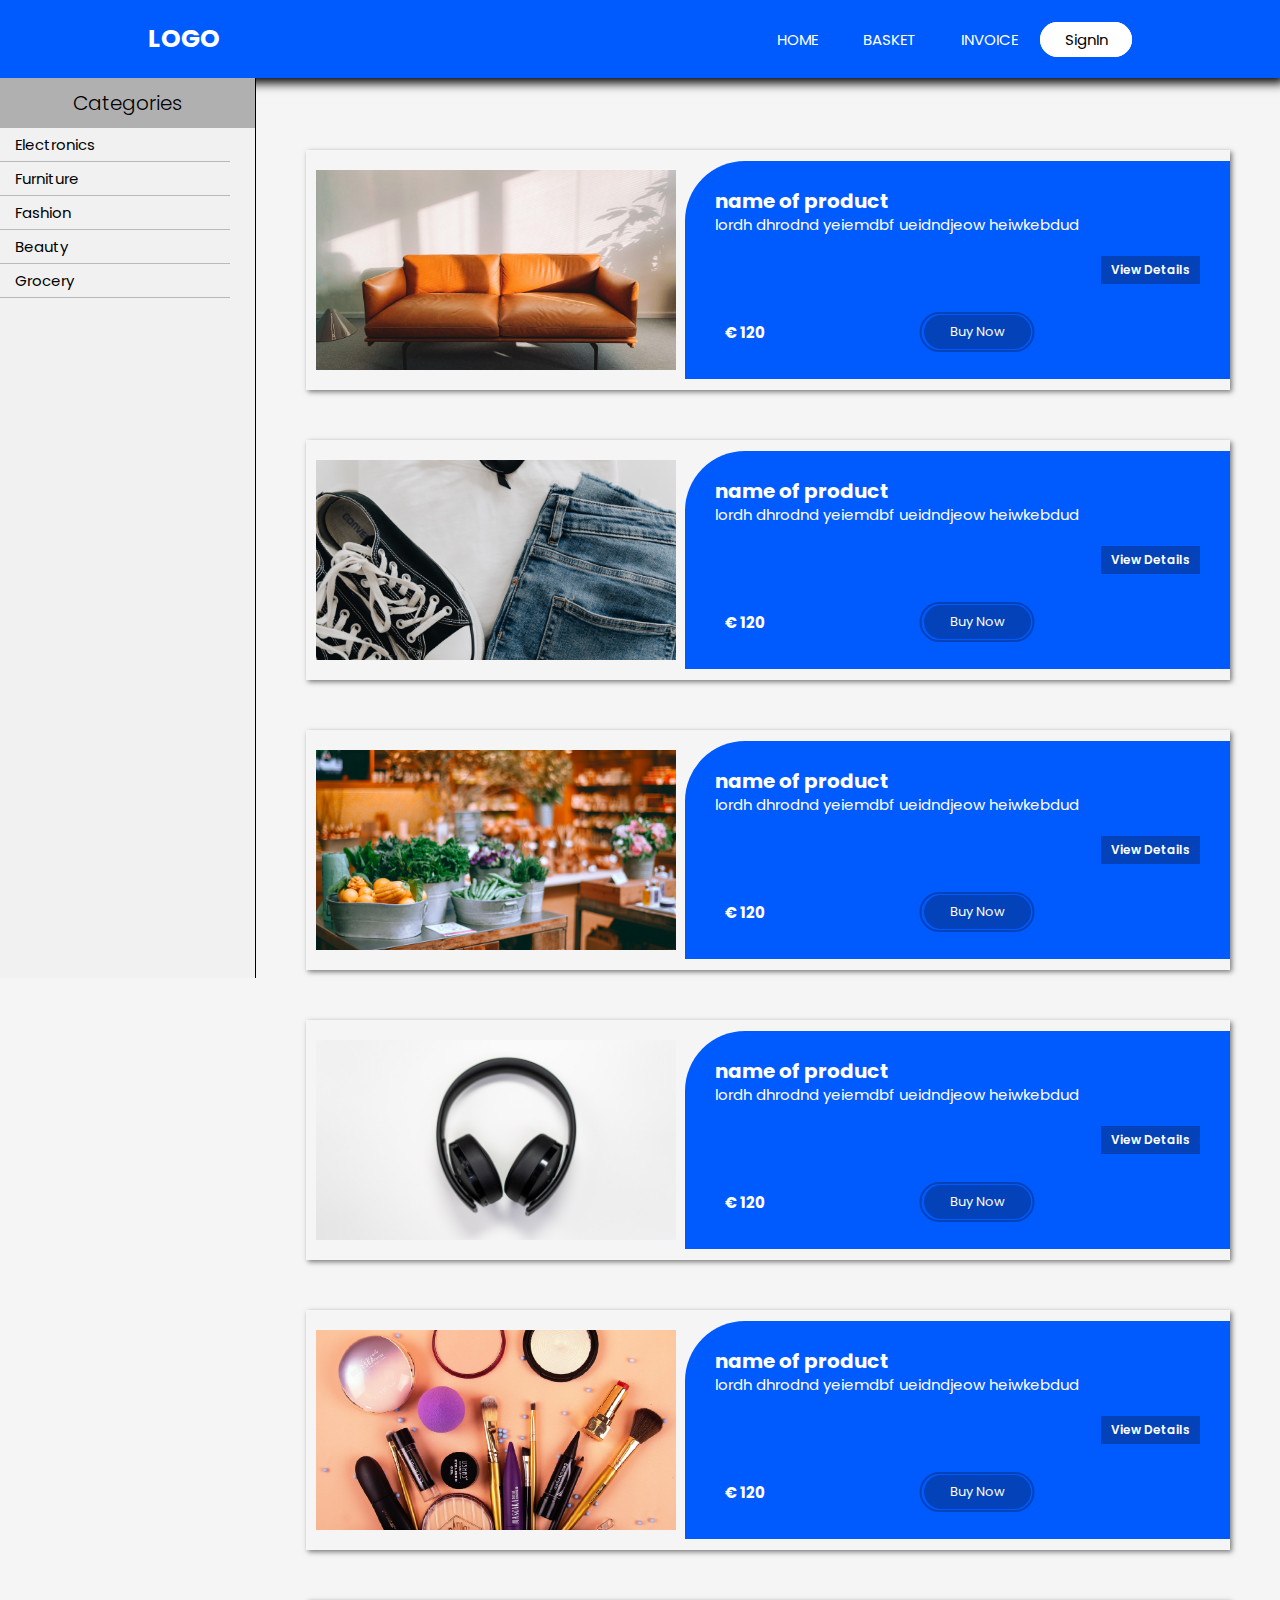
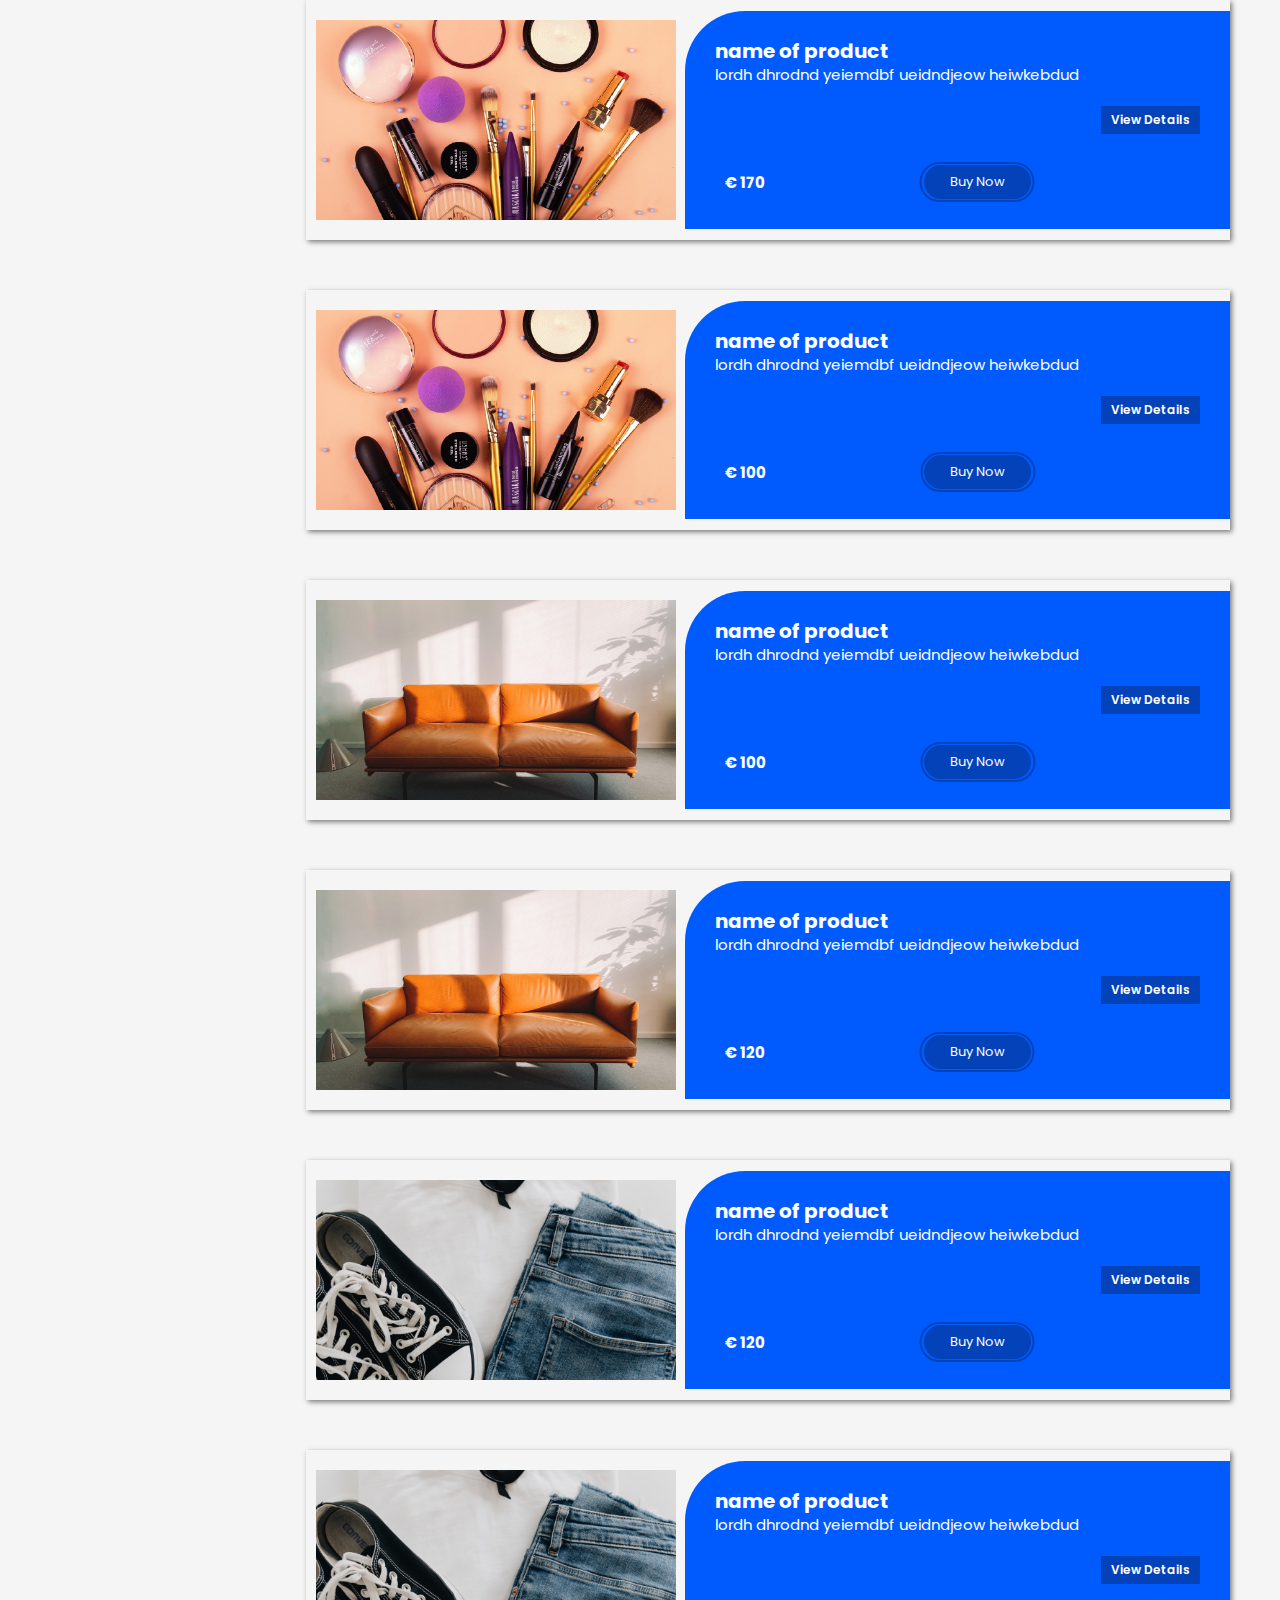
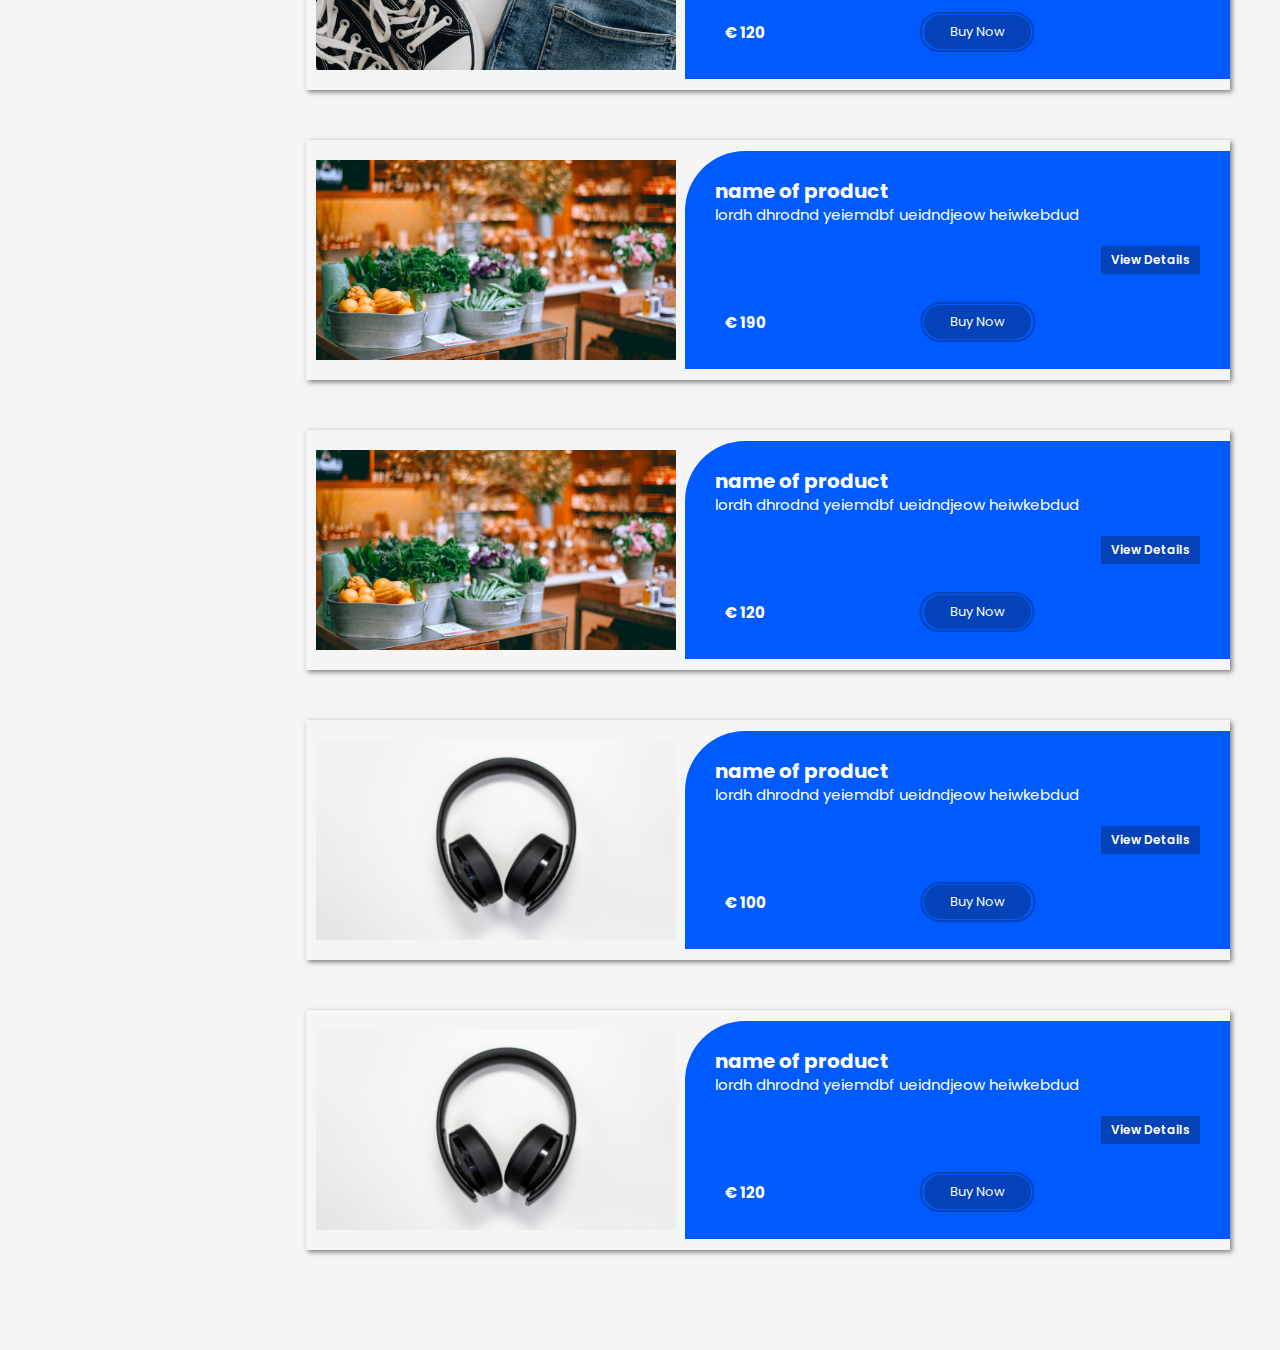
==== index.html @ 4881e4e9 "hello" ====
<!DOCTYPE html>
<html lang="en">

<head>
    <meta charset="UTF-8">
    <meta http-equiv="X-UA-Compatible" content="IE=edge">
    <link rel="stylesheet" href="./css/style.css">
    <link rel="stylesheet" href="https://cdnjs.cloudflare.com/ajax/libs/font-awesome/5.15.3/css/all.min.css" integrity="sha512-iBBXm8fW90+nuLcSKlbmrPcLa0OT92xO1BIsZ+ywDWZCvqsWgccV3gFoRBv0z+8dLJgyAHIhR35VZc2oM/gI1w==" crossorigin="anonymous" referrerpolicy="no-referrer" />
    <title>Document</title>
</head>

<body>
    <nav class="bg-clr-blue">
        <div class="container navbar">
            <div>
                <h1 class="logo clr-light">LOGO</h1>
            </div>
            <div>
                <ul class="menu-items">
                    <li><a href="./index.html" class="menu-item clr-light"> HOME</a></li>
                    <li><a href="./basket.html" class="menu-item clr-light">BASKET</a></li>
                    <li><a href="#" class="menu-item clr-light">INVOICE</a></li>
                    <li><a href="#" class="menu-item clr-dark btn ">SignIn</a></li>
                </ul>
            </div>
        </div>
    </nav>
    <div class="fix"></div>
    <section class="showcase">
        <div class="left">
            <h1 class="cat-heading">Categories</h1>
            <ul class="cat-items">
                <li class="cat-item" data-display="elect"><a class="clr-dark">Electronics</a></li>
                <li class="cat-item" data-display="furn"><a class="clr-dark">Furniture</a></li>
                <li class="cat-item" data-display="fash"><a class="clr-dark">Fashion</a></li>
                <li class="cat-item" data-display="beauty"><a class="clr-dark">Beauty</a></li>
                <li class="cat-item" data-display="groc"><a class="clr-dark">Grocery</a></li>
            </ul>
        </div>
        <div class="right">

     
        </div>
    </section>
    <script type="module" src="./js/Index.js"></script>
</body>
<!-- #00bfff -->

</html>
---- css/style.css ----
@import url("https://fonts.googleapis.com/css2?family=Poppins:wght@300;400;500;600;700&display=swap");
*,
*::before,
*::after {
  padding: 0;
  margin: 0;
  box-sizing: border-box;
}
html {
  font-size: 62.5%;
  scroll-behavior: smooth;
}
:root {
  --prim-clr: #005bff;
  --sec-clr: #f5f5f5;
}
body {
  font-family: "Poppins", sans-serif;
  background-color: var(--sec-clr);
  margin: 0;
}
li {
  list-style: none;
  list-style-type: none;
}
a {
  text-decoration: none;
}

/* ############# utility classes ####################### */
.container {
  max-width: 1200px;
  width: 80%;
  margin: auto;
}
.bg-clr-blue {
  background: var(--prim-clr);
}
.clr-dark {
  color: #000;
}
.clr-light {
  color: #fff;
}
.btn {
  background: #fff;
  border-radius: 10em;
  border: 2px solid #fff;
  padding: 2.5em;
  transition: all 0.5s ease-in;
  cursor: pointer;
}
.btn:hover {
  box-shadow: 5px 5px 10px #000;
  border-color: #000;
  font-weight: 500;
}
.btn-sec {
  background: #0342b8;
  color: #fff;
  text-decoration: none;
  padding: 7px 2em;
  border-radius: 10em;
  z-index: o;
  font-size: 1.3rem;
  position: relative;
  cursor: pointer;
  transition: all 0.2s ease-in;
}
.btn-sec::before {
  content: "";
  position: absolute;
  top: 50%;
  left: 50%;
  transform: translate(-50%, -50%);
  width: 115px;
  height: 40px;
  border-radius: 10em;
  border: 2px solid #0342b8;
 
}
.btn-dtl {
  font-size: 1.2rem;
  font-weight: 600;
  text-transform: capitalize;
  padding: 5px 10px;
  margin: 20px 20px auto auto;
  background: #0342b8;
  transition: all 0.2s ease-in;
  cursor: pointer;
}
.btn-dtl:hover {
  transform: scale(0.95);
}
.btn-sec:hover::before {
  display: none;
}
.btn-sec:hover {
  transform: scale(0.95);
  background: none;
  font-weight: 600;
  box-shadow: 2px 2px 5px #000;
}

.plc-btn{
  font-size: 2rem;
  text-decoration: none;
  font-weight: 700;
  background: var(--prim-clr);
  display: block;
  width: 80%;
  padding: 10px;
  text-align: center;
  margin: 1em auto;
  transition: all 0.2s ease-in;
}
.plc-btn:hover{
  transform: scale(1.1);
  box-shadow: 7px 7px 5px rgba(0, 0, 0, 0.425);
}
/* ###########navbar###### */
.fix {
  height: 100px;
}
.navbar {
  background-color: var(--prim-clr);
  display: flex;
  justify-content: space-between;
  align-items: center;
  align-content: center;
  padding: 2em;
  margin: auto;
}
nav {
  position: fixed;
  width: 100%;
  z-index: 99;
  box-shadow: 5px 5px 10px #000;
}
.menu-items {
  display: flex;
  align-content: center;
  align-items: center;
}
.menu-item {
  padding: 0 1.5em;
  font-size: 1.5rem;
  transition: all 0.3s ease-in;
}
.menu-item:hover {
  font-weight: 600;
  transform: scale(0.98);
}

.menu-item:last-child {
  padding: 5px 1.5em;
}
.logo {
  font-size: 2.5rem;
}

/* ################## body styling ######################### */

.showcase {
  display: flex;
  flex-direction: row;
}
.left {
  background: #f1f1f1;
  width: 20%;
  height: 100%;
  z-index: 99;
  top: 78px;
  position: fixed;
  border-right: 1px solid #000;
}
.right {
  background: var(--sec-clr);
  width: 80%;
  height: auto;
  padding: 5em;
  margin-left: 20%;
}
.cat-body {
  display: flex;
  justify-content: space-between;
  flex-wrap: wrap;
  display: none;
}
.cat-heading {
  background: rgba(80, 80, 80, 0.4);
  text-align: center;
  padding: 10px;
  font-size: 2rem;
  font-weight: 300;
  margin-top: 0;
}
.cat-items {
  padding: 0;
  width: 90%;
}
.cat-item {
  padding: 5px 5px 5px 15px;
  font-size: 1.5rem;
  display: block;
  width: 100%;
  border-bottom: 1px solid rgb(185, 185, 185);
  cursor: pointer;
}

/* ######################## card styling ########################### */

.img img {
  display: block;
  width: 100%;
  height: 200px;
  margin: 20px 10px;
  object-fit: cover;
  object-position: center;
}
.img {
  width: 39%;
}
.content {
  background: var(--prim-clr);
  border-top-left-radius: 6em;
  padding: 10px;
  width: 59%;
  height: 100%;
}
.product-heading {
  font-size: 2rem;
  margin: 15px 20px auto 20px;
}
.price-tag {
  display: flex;
  justify-content: space-between;
  align-items: center;
  align-content: center;
  margin: 20px;
  margin-top: 3.1em;
  padding: 0 10px;
}
.icon {
  font-size: 2rem;
  cursor: pointer;
}
.icon:hover {
  transform: scale(1.2);
}
.dtl {
  display: flex;
  flex-direction: row-reverse;
}

/* ################################### details stylin ####################################### */

.card-dtl{
  width: 100%;
  box-shadow: 2px 2px 5px rgba(0, 0, 0, 0.5);
  height: auto;
  margin-bottom: 5em;
  display: flex;
  justify-content: space-between;
  align-items: center;
  align-content: center;
  flex-direction: row;
}

.product-discript-dtl {
  font-size: 1.5rem;
  margin: -3px 20px auto 20px;
}

.dtl-list{
    background: var(--prim-clr);
    margin: 0 0 10px 10px ;
    width: 100%;
}
.product-dtl{
    padding: 10px;
    font-size: 1.5rem;
    font-weight: 500;
    background: #0342b8;
    border-bottom: 1px solid rgba(17, 17, 17, 0.314);
}
.open{
    display: none;
}

.dtl-list-item{
    font-size: 1.3rem;
    padding: 6px;
    font-weight: 500;
}
.dtl-list-item:nth-child(odd){
    background: #0342b8;
}
.abt-product{
    margin:30px 20px;
}
.abt-pnt{
    padding-top: 3px;
    margin: 0 20px;
    list-style-type: disc;
    font-size: 1.3rem;
}
.abt-head{
    font-size: 1.5rem;
    font-weight: 500;
    margin: 10px 0px;
}

/* ##################### Basket Page Styling ################### */

.basket-wrapper{
    width: 100%;
    height: 95vh;
    display: flex;
    
}

/* ######### Bas-Left Styling ####### */
.bas-left{
    width: 30%;
    z-index: 99;
    top: 78px;
    position: fixed;
    border-right: 2px solid rgba(80, 80, 80, 0.4);
    height: 100%;
}

.invoice-heading{
    text-align: center;
    padding: 10px;
    font-weight: 500;
    text-transform: uppercase;
    font-size: 2rem;
    background: rgba(80, 80, 80, 0.4);

}
.wrap{
  display: flex;
  justify-content: space-between;
  align-items: center;
  padding:10px 2em;
  align-content: center;
  font-size: 1.5rem;
}
.invoie-total{
  font-weight: 600;
  border-top: 2px solid rgba(80, 80, 80, 0.4);
  border-bottom: 2px solid rgba(80, 80, 80, 0.4);
}
/* ########## .bas-right styling ######## */
.bas-right{
    width: 70%;
    margin-left: 30%;
    padding: 5em;
}
.input{
  display: block;
  width: 25%;
  padding: 5px 1em;
  font-size: 1.2rem;
  background: #0342b8;
  border: 2px solid #fff;
  color: #fff;
  border-radius: 10px;
  margin-right: 20px;
}
.input:focus{
  border: 2px solid #fff;
  outline: none;
}
::placeholder{
  color: #fff;
  opacity: 1;
  font-weight: 500;
}
.input-wrapper{
  display: flex;
  flex-direction: row-reverse;
}
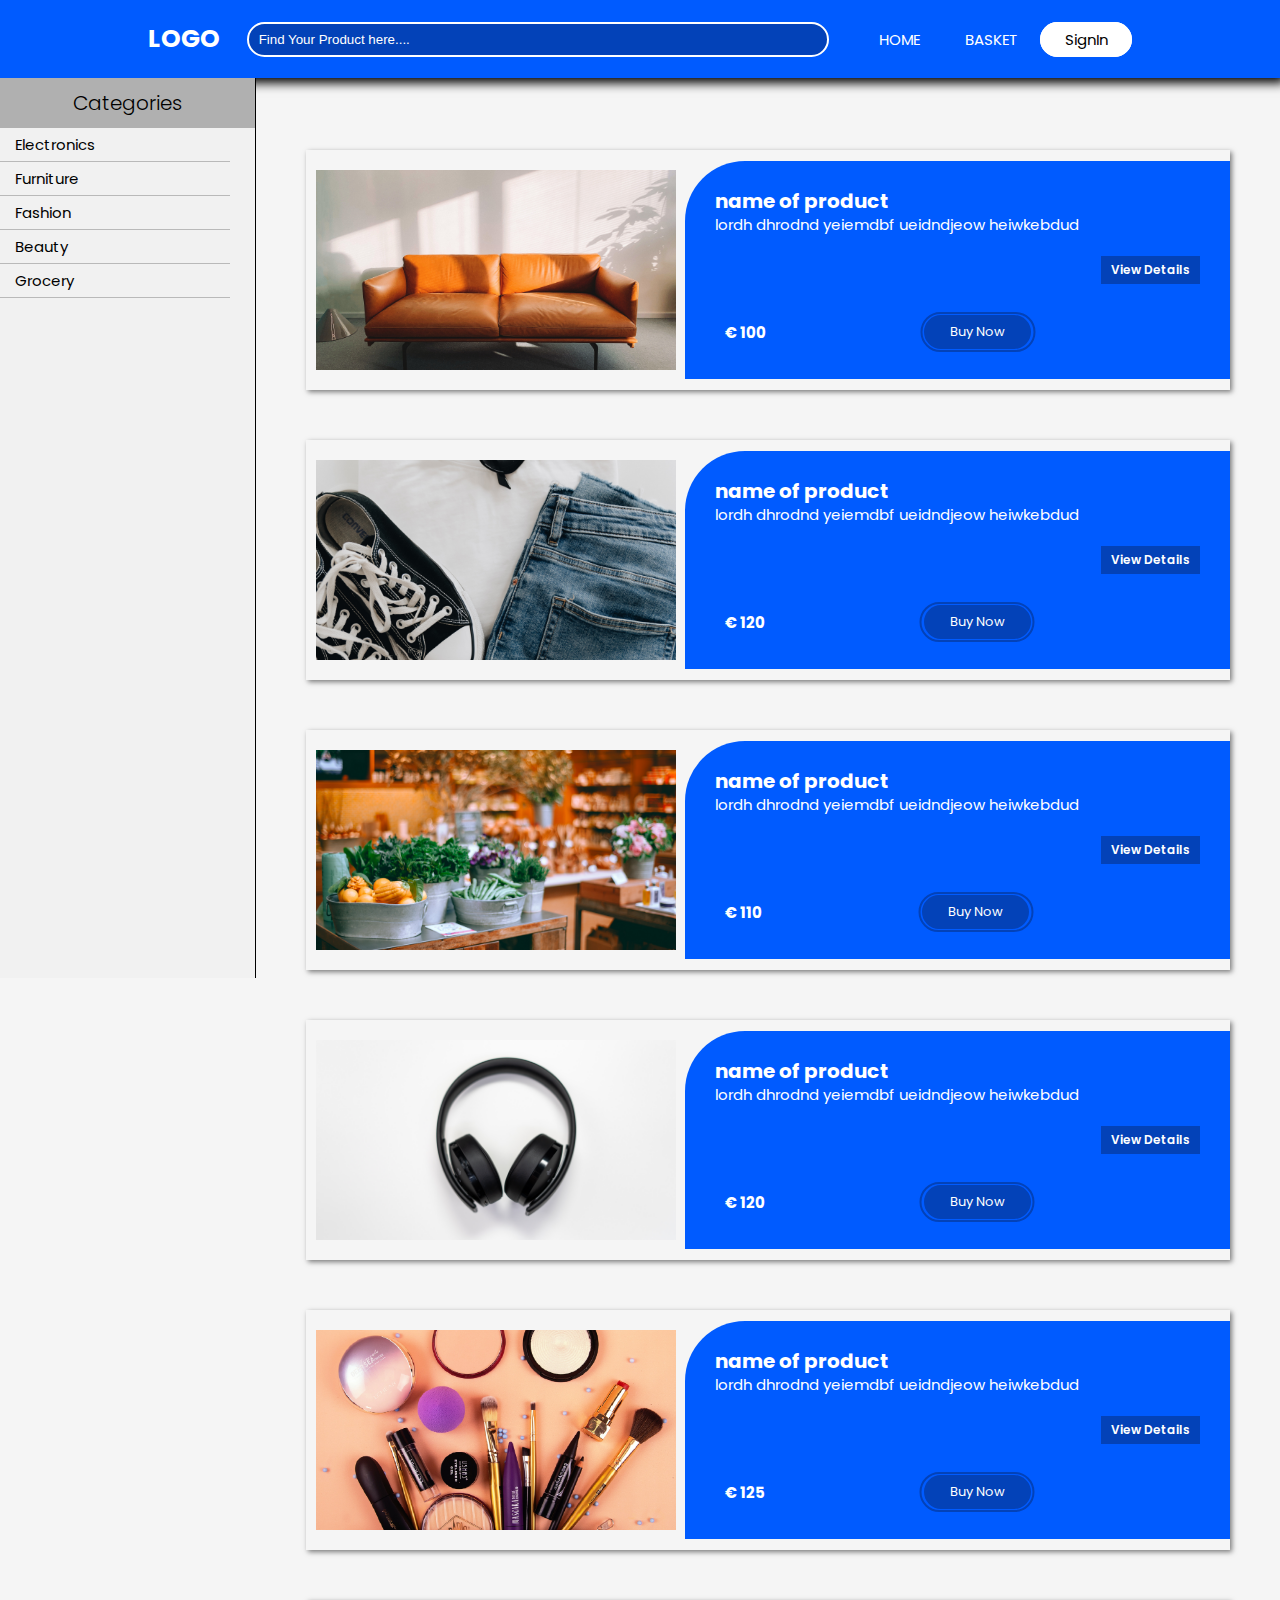
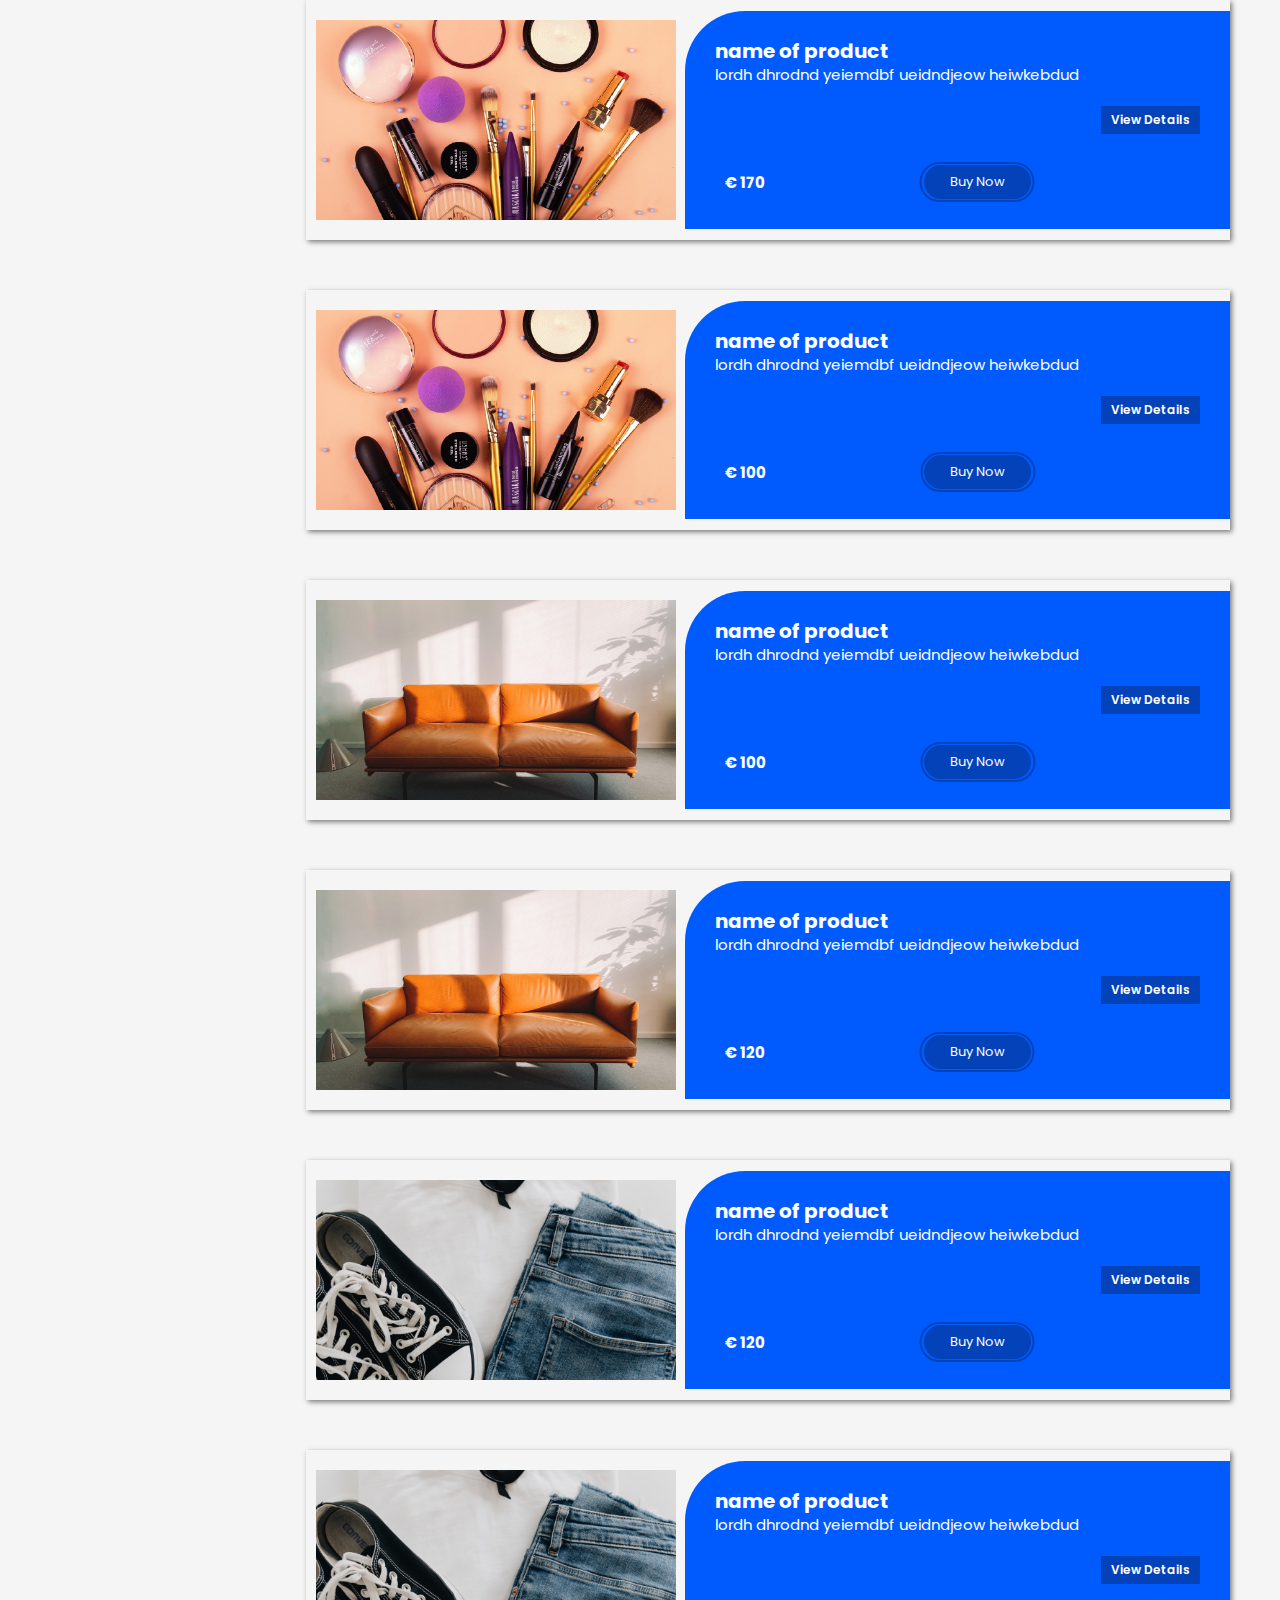
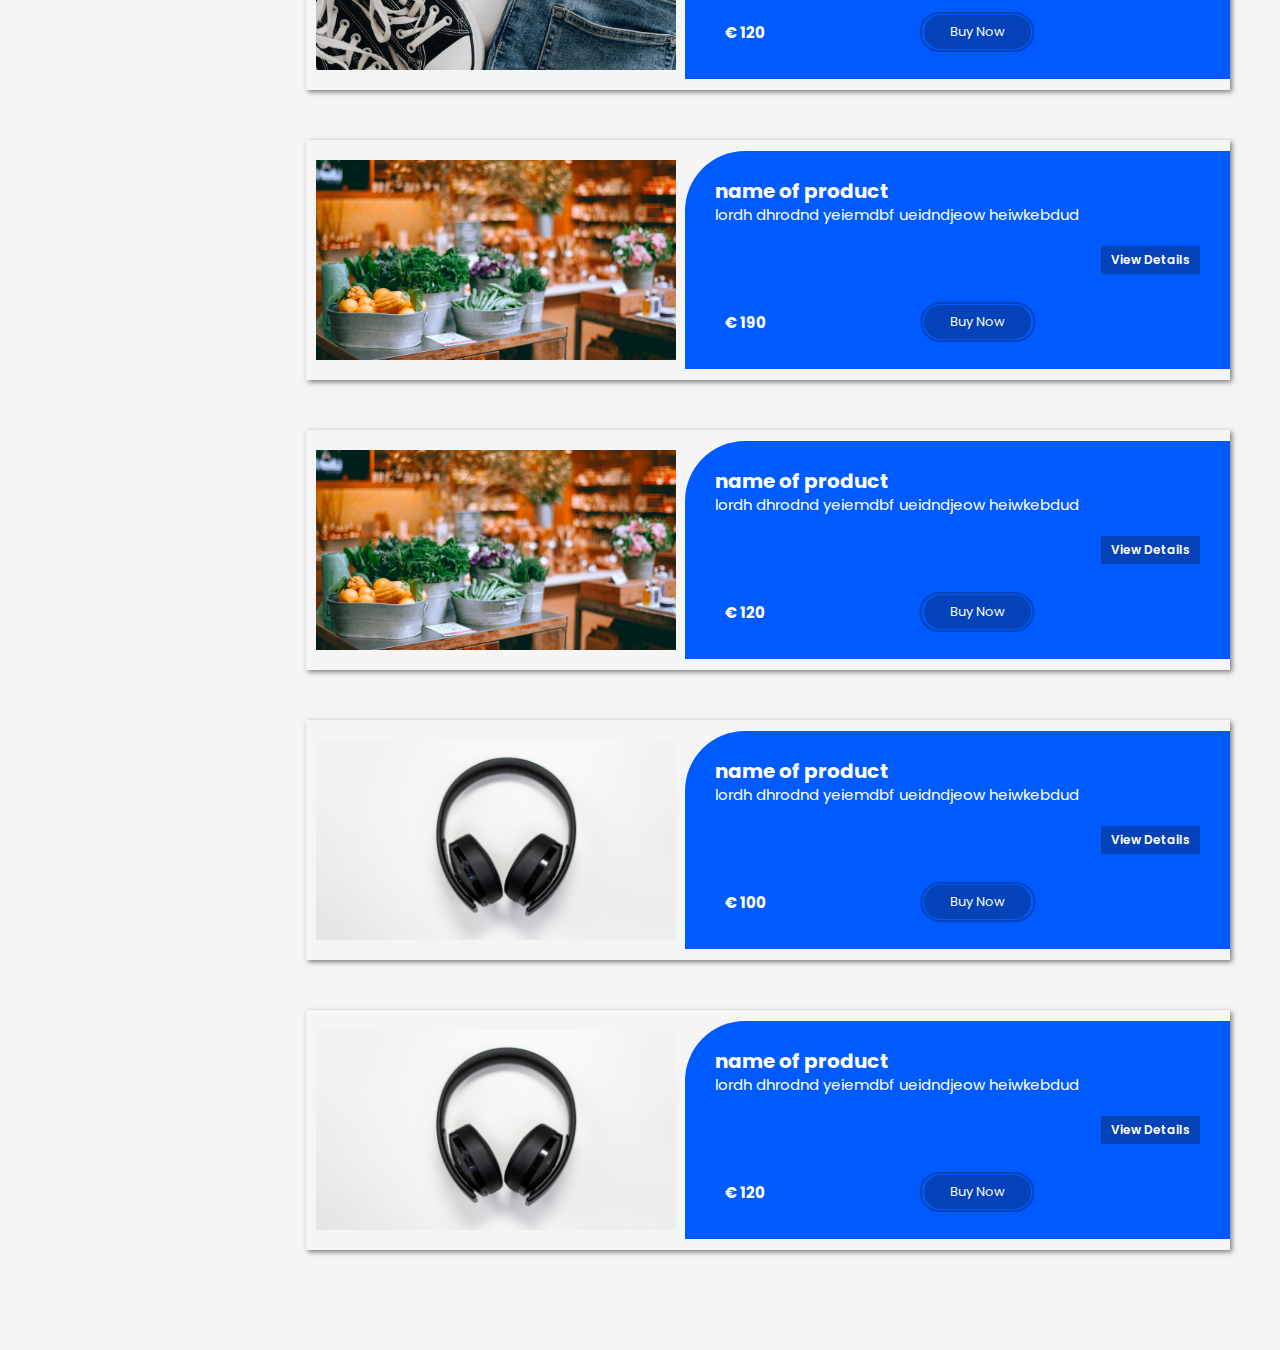
==== commit 81a6f687: "29 update" ====
--- a/index.html
+++ b/index.html
@@ -15,11 +15,13 @@
             <div>
                 <h1 class="logo clr-light">LOGO</h1>
             </div>
+            <div class="ip-wrapper">
+                <input type="text" class="input-prime" id="input" placeholder="Find Your Product here....">
+            </div>
             <div>
                 <ul class="menu-items">
                     <li><a href="./index.html" class="menu-item clr-light"> HOME</a></li>
                     <li><a href="./basket.html" class="menu-item clr-light">BASKET</a></li>
-                    <li><a href="#" class="menu-item clr-light">INVOICE</a></li>
                     <li><a href="#" class="menu-item clr-dark btn ">SignIn</a></li>
                 </ul>
             </div>
@@ -30,16 +32,14 @@
         <div class="left">
             <h1 class="cat-heading">Categories</h1>
             <ul class="cat-items">
-                <li class="cat-item" data-display="elect"><a class="clr-dark">Electronics</a></li>
-                <li class="cat-item" data-display="furn"><a class="clr-dark">Furniture</a></li>
-                <li class="cat-item" data-display="fash"><a class="clr-dark">Fashion</a></li>
-                <li class="cat-item" data-display="beauty"><a class="clr-dark">Beauty</a></li>
-                <li class="cat-item" data-display="groc"><a class="clr-dark">Grocery</a></li>
+                <li class="cat-item"><a class="clr-dark">Electronics</a></li>
+                <li class="cat-item"><a class="clr-dark">Furniture</a></li>
+                <li class="cat-item"><a class="clr-dark">Fashion</a></li>
+                <li class="cat-item"><a class="clr-dark">Beauty</a></li>
+                <li class="cat-item"><a class="clr-dark">Grocery</a></li>
             </ul>
         </div>
         <div class="right">
-
-     
         </div>
     </section>
     <script type="module" src="./js/Index.js"></script>
--- a/css/style.css
+++ b/css/style.css
@@ -77,7 +77,6 @@
   height: 40px;
   border-radius: 10em;
   border: 2px solid #0342b8;
- 
 }
 .btn-dtl {
   font-size: 1.2rem;
@@ -102,7 +101,7 @@
   box-shadow: 2px 2px 5px #000;
 }
 
-.plc-btn{
+.plc-btn {
   font-size: 2rem;
   text-decoration: none;
   font-weight: 700;
@@ -114,7 +113,7 @@
   margin: 1em auto;
   transition: all 0.2s ease-in;
 }
-.plc-btn:hover{
+.plc-btn:hover {
   transform: scale(1.1);
   box-shadow: 7px 7px 5px rgba(0, 0, 0, 0.425);
 }
@@ -157,6 +156,25 @@
 }
 .logo {
   font-size: 2.5rem;
+}
+.ip-wrapper {
+  width: 100%;
+  display: flex;
+  justify-content: center;
+  align-items: center;
+  align-content: center;
+  /* padding: 0 2em; */
+}
+.input-prime {
+  display: block;
+  border-radius: 10em;
+  width: 100%;
+  outline: none;
+  margin: 0 2em;
+  background: #0342b8;
+  border: 2px solid #fff;
+  padding: 8px 10px;
+  color: #fff;
 }
 
 /* ################## body styling ######################### */
@@ -181,6 +199,12 @@
   padding: 5em;
   margin-left: 20%;
 }
+.default-msg {
+  font-size: 2rem;
+  width: 100%;
+  margin: auto;
+  font-weight: 300;
+}
 .cat-body {
   display: flex;
   justify-content: space-between;
@@ -255,7 +279,7 @@
 
 /* ################################### details stylin ####################################### */
 
-.card-dtl{
+.card-dtl {
   width: 100%;
   box-shadow: 2px 2px 5px rgba(0, 0, 0, 0.5);
   height: auto;
@@ -272,93 +296,91 @@
   margin: -3px 20px auto 20px;
 }
 
-.dtl-list{
-    background: var(--prim-clr);
-    margin: 0 0 10px 10px ;
-    width: 100%;
-}
-.product-dtl{
-    padding: 10px;
-    font-size: 1.5rem;
-    font-weight: 500;
-    background: #0342b8;
-    border-bottom: 1px solid rgba(17, 17, 17, 0.314);
-}
-.open{
-    display: none;
-}
-
-.dtl-list-item{
-    font-size: 1.3rem;
-    padding: 6px;
-    font-weight: 500;
-}
-.dtl-list-item:nth-child(odd){
-    background: #0342b8;
-}
-.abt-product{
-    margin:30px 20px;
-}
-.abt-pnt{
-    padding-top: 3px;
-    margin: 0 20px;
-    list-style-type: disc;
-    font-size: 1.3rem;
-}
-.abt-head{
-    font-size: 1.5rem;
-    font-weight: 500;
-    margin: 10px 0px;
+.dtl-list {
+  background: var(--prim-clr);
+  margin: 0 0 10px 10px;
+  width: 100%;
+}
+.product-dtl {
+  padding: 10px;
+  font-size: 1.5rem;
+  font-weight: 500;
+  background: #0342b8;
+  border-bottom: 1px solid rgba(17, 17, 17, 0.314);
+}
+.open {
+  display: none;
+}
+
+.dtl-list-item {
+  font-size: 1.3rem;
+  padding: 6px;
+  font-weight: 500;
+}
+.dtl-list-item:nth-child(odd) {
+  background: #0342b8;
+}
+.abt-product {
+  margin: 30px 20px;
+}
+.abt-pnt {
+  padding-top: 3px;
+  margin: 0 20px;
+  list-style-type: disc;
+  font-size: 1.3rem;
+}
+.abt-head {
+  font-size: 1.5rem;
+  font-weight: 500;
+  margin: 10px 0px;
 }
 
 /* ##################### Basket Page Styling ################### */
 
-.basket-wrapper{
-    width: 100%;
-    height: 95vh;
-    display: flex;
-    
+.basket-wrapper {
+  width: 100%;
+  height: 95vh;
+  display: flex;
 }
 
 /* ######### Bas-Left Styling ####### */
-.bas-left{
-    width: 30%;
-    z-index: 99;
-    top: 78px;
-    position: fixed;
-    border-right: 2px solid rgba(80, 80, 80, 0.4);
-    height: 100%;
-}
-
-.invoice-heading{
-    text-align: center;
-    padding: 10px;
-    font-weight: 500;
-    text-transform: uppercase;
-    font-size: 2rem;
-    background: rgba(80, 80, 80, 0.4);
-
-}
-.wrap{
+.bas-left {
+  width: 35%;
+  height: 100%;
+  z-index: 99;
+  top: 78px;
+  position: fixed;
+  border-right: 1px solid #000;
+}
+
+.invoice-heading {
+  text-align: center;
+  padding: 10px;
+  font-weight: 500;
+  text-transform: uppercase;
+  font-size: 2rem;
+  background: rgba(80, 80, 80, 0.4);
+}
+.wrap {
   display: flex;
   justify-content: space-between;
   align-items: center;
-  padding:10px 2em;
-  align-content: center;
-  font-size: 1.5rem;
-}
-.invoie-total{
+  padding: 10px 2em;
+  align-content: center;
+  font-size: 1.5rem;
+}
+.invoie-total {
   font-weight: 600;
   border-top: 2px solid rgba(80, 80, 80, 0.4);
   border-bottom: 2px solid rgba(80, 80, 80, 0.4);
 }
 /* ########## .bas-right styling ######## */
-.bas-right{
-    width: 70%;
-    margin-left: 30%;
-    padding: 5em;
-}
-.input{
+.bas-right {
+  width: 65%;
+  margin-left: 35%;
+  padding: 5em;
+}
+.input {
   display: block;
   width: 25%;
   padding: 5px 1em;
@@ -369,16 +391,16 @@
   border-radius: 10px;
   margin-right: 20px;
 }
-.input:focus{
+.input:focus {
   border: 2px solid #fff;
   outline: none;
 }
-::placeholder{
+::placeholder {
   color: #fff;
   opacity: 1;
   font-weight: 500;
 }
-.input-wrapper{
+.input-wrapper {
   display: flex;
   flex-direction: row-reverse;
 }
